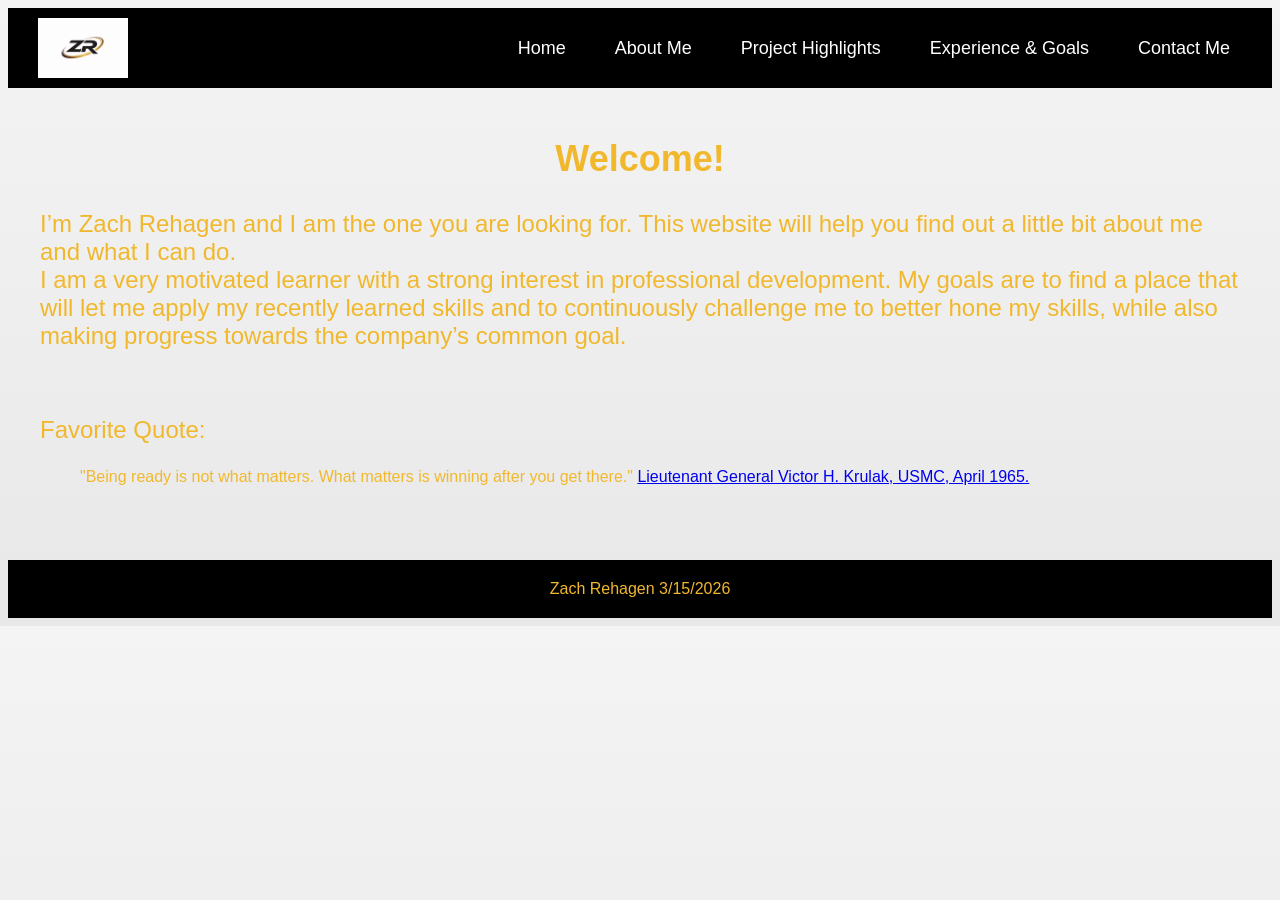
==== webdevelopment/index.html @ fa57e22a "Add files via upload" ====
<!--
    Name: Zach Rehagen
    Date: 3/1/2026
    Course: IS-LT 4355
    Description: Index
-->
<!DOCTYPE html>

<html lang="en">
    <head>
        <meta charset="utf-8"/>
        <meta content="width=device-width, initial-scale=1.0" name="viewport"/>
        <title>Home</title>
        <link href="style.css" rel="stylesheet"/>
        <link href="nav.css" rel="stylesheet"/>
    </head>
    <body>
        <header>
            <img src="logo.png" alt="Zach Rehagen site logo">

            <button class="hamburger" onclick="toggleMenu()">&#9776;</button>

            <nav id="mobileNav">
                <ul class="navbar">
                <li><a href="https://zarmpf-byte.github.io/webdevelopment/index.html">Home</a></li>
                <li><a href="https://zarmpf-byte.github.io/webdevelopment/about.html">About Me</a></li>
                <li class="dropdown"><a href="https://zarmpf-byte.github.io/webdevelopment/project.html">Project Highlights</a></li>
                <li><a href="https://zarmpf-byte.github.io/webdevelopment/reflection.html">Experience & Goals</a></li>
                <li><a href="https://zarmpf-byte.github.io/webdevelopment/contact.html">Contact Me</a></li>
                </ul>
            </nav>
        </header>
        <main>
            <section aria-labelledby="bio-heading" id="bio">
                <h2 id="bio-heading">Welcome!</h2>
                <article>
                    <p>
                    I’m Zach Rehagen and I am the one you are looking for. This website will help you
                    find out a little bit about me and what I can do.
                    <br/>
                    I am a very motivated learner with a strong interest in professional development. My goals
                    are to find a place that will let me apply my recently learned skills and to continuously
                    challenge me to better hone my skills, while also making progress towards the company’s
                    common goal.
                    </p>
                    <br/>
                    <p>
                    Favorite Quote:
                    <br/>
                    <blockquote>
                        "Being ready is not what matters. What matters is winning after you get there." <a href="https://en.wikipedia.org/wiki/Victor_H._Krulak">Lieutenant  General Victor H. Krulak, USMC, April 1965.</a>
                    </blockquote>
                    </p>
                </article>
            </section>
        </main>
    <footer>
        Zach Rehagen 3/15/2026
    </footer>
                <script>
            function toggleMenu() {
                document.getElementById("mobileNav").classList.toggle("show");
            }
            </script>
</body>
</html>
---- webdevelopment/style.css ----
h1{
  color: #F1B82D;
  font-size: 42px;
  text-align: center;
}
  
h2 {
  color: #F1B82D;
  font-size: 36px;
  text-align: center;
}

p {
  color: #F1B82D;
  font-size: 24px;
}

.resume-link {
    display: inline-block;
    padding: 10px 20px;
    margin: 15px 0;
    border: 2px solid #000000;
    background-color: #F1B82D;
    color: #000000;
    text-decoration: none;
    border-radius: 999px;
    font-weight: bold;
    transition: transform 0.2s ease, box-shadow 0.2s ease;
}

.resume-link:hover {
    transform: translateY(-2px);
    box-shadow: 0 8px 18px rgba(241, 184, 45, 0.25);
}

.about-list {
    list-style-type: circle;
    margin: 20px;
    padding: 10px;
}

.about-list li {
    font-size: 18px;
    color: #F1B82D;
    margin-bottom: 8px;
}

.reflection-paragraph:first-of-type::first-letter {
    font-size: 2.2;
    font-weight: bold;
    color: #F1B82D;
}

.reflection-paragraph:nth-of-type(even) {
    text-indent: 2em;
}

.reflection-box {
    max-width: 900px;
    margin: 1.5rem auto;
    padding: 1.5rem;
    border: 2px solid #B8B8B8;
    background-color: #000000;
    border-radius: 10px;
    box-shadow: 0 4px 8px rgba(0, 0, 0, 0.1);
}

body {
    background: linear-gradient(180deg, #f4f4f4 0%, #e8e8e8 100%);
    font-family: Arial, sans-serif;
}

.about-grid {
  display: grid;
  grid-template-columns: 1fr 2fr;
  gap: 40px;
  align-items: start;
}

.profile-img {
  width: 100%;
  max-width: 350px;
  height: auto;
}

main {
    max-width: 1200px;
    margin: 0 auto;
    padding: 20px;
}

footer {
    text-align: center;
    padding: 20px;
    background-color: #000000;
    color: #F1B82D;
    margin-top: 30px;
}

/* project page layout here */
.project-page {
    display: grid;
    gap: 28px;
}

.project-hero {
    display: grid;
    grid-template-columns: 2fr 1fr;
    gap: 24px;
    background: linear-gradient(135deg, #000000 0%, #1b1b1b 100%);
    border-radius: 18px;
    padding: 36px;
    margin: 20px 0 10px;
    border: 1px solid #2f2f2f;
    box-shadow: 0 16px 30px rgba(0, 0, 0, 0.18);
}

.eyebrow,
.section-label {
    color: #f5d980;
    font-size: 16px;
    text-transform: uppercase;
    letter-spacing: 0.14em;
    font-weight: bold;
}

.hero-copy h1,
.project-copy h2 {
    text-align: left;
    margin-bottom: 12px;
}

.hero-copy p,
.project-copy p {
    line-height: 1.6;
}

.hero-panel {
    background: rgba(255, 255, 255, 0.04);
    border: 1px solid rgba(241, 184, 45, 0.25);
    border-radius: 16px;
    padding: 24px;
    align-self: stretch;
}

.hero-panel h2 {
    text-align: left;
    font-size: 28px;
    margin-top: 0;
}

.hero-list {
    margin: 0;
    padding-left: 20px;
}

.hero-list li {
    color: #F1B82D;
    font-size: 20px;
    margin-bottom: 14px;
}

.project-section {
    margin-bottom: 6px;
}

.project-card {
    display: grid;
    grid-template-columns: 2fr 1.1fr;
    gap: 28px;
    align-items: stretch;
    background: linear-gradient(180deg, #050505 0%, #111111 100%);
    border: 1px solid #2d2d2d;
    border-radius: 18px;
    padding: 28px;
    box-shadow: 0 14px 28px rgba(0, 0, 0, 0.14);
}

.reverse-layout {
    grid-template-columns: 1.1fr 2fr;
}

.project-copy {
    display: flex;
    flex-direction: column;
    justify-content: center;
}

.project-copy p,
.project-hero p,
figcaption,
blockquote,
pre {
    color: #F1B82D;
}

.skill-tags {
    display: flex;
    flex-wrap: wrap;
    gap: 10px;
    list-style: none;
    padding: 0;
    margin: 10px 0 0;
}

.skill-tags li {
    background-color: rgba(241, 184, 45, 0.12);
    color: #f6d87b;
    border: 1px solid rgba(241, 184, 45, 0.25);
    border-radius: 999px;
    padding: 8px 14px;
    font-size: 16px;
}

.artifact-box {
    background: linear-gradient(180deg, #151515 0%, #090909 100%);
    border: 1px solid rgba(241, 184, 45, 0.18);
    border-radius: 16px;
    padding: 20px;
    text-align: center;
    display: flex;
    flex-direction: column;
    justify-content: space-between;
}

.artifact-header {
    display: flex;
    justify-content: space-between;
    align-items: center;
    gap: 12px;
    margin-bottom: 18px;
    text-align: left;
}

.artifact-title {
    color: #ffffff;
    font-size: 18px;
    font-weight: bold;
}

.artifact-badge {
    background-color: #F1B82D;
    color: #000000;
    border-radius: 999px;
    padding: 6px 12px;
    font-size: 13px;
    font-weight: bold;
}

.artifact-box img {
    max-width: 100%;
    height: auto;
    border-radius: 8px;
}

.support-steps {
    display: grid;
    gap: 12px;
}

.step-card {
    background-color: rgba(255, 255, 255, 0.04);
    border: 1px solid rgba(255, 255, 255, 0.08);
    border-radius: 14px;
    padding: 16px;
    text-align: left;
}

.step-card p {
    margin: 8px 0 0;
    font-size: 18px;
}

.step-number {
    display: inline-flex;
    width: 34px;
    height: 34px;
    align-items: center;
    justify-content: center;
    border-radius: 50%;
    background-color: #F1B82D;
    color: #000000;
    font-weight: bold;
}

.artifact-text pre {
    background-color: #000000;
    border: 1px solid #2f2f2f;
    padding: 16px;
    border-radius: 0 0 12px 12px;
    overflow-x: auto;
    text-align: left;
    font-size: 18px;
    margin: 0;
}

.browser-mockup {
    padding: 0;
    overflow: hidden;
}

.browser-top {
    display: flex;
    gap: 8px;
    padding: 14px 16px;
    background-color: #202020;
}

.browser-top span {
    width: 12px;
    height: 12px;
    border-radius: 50%;
    background-color: #777777;
}

.quote-artifact blockquote {
    margin: 0;
    padding: 12px 0;
    font-size: 28px;
    line-height: 1.5;
    text-align: left;
}

.resume-preview {
    background-color: #ffffff;
    border-radius: 14px;
    padding: 18px;
    margin-bottom: 14px;
}

.resume-line {
    height: 10px;
    background-color: #d9d9d9;
    border-radius: 999px;
    margin-bottom: 12px;
}

.resume-line.short {
    width: 55%;
}

figcaption {
    font-size: 18px;
    margin-top: 12px;
    text-align: left;
    line-height: 1.5;
}

/* mobile styles here */
@media (max-width: 900px) {
    .project-hero,
    .project-card,
    .reverse-layout,
    .about-grid {
        grid-template-columns: 1fr;
    }

    .hero-panel h2,
    .hero-copy h1,
    .project-copy h2 {
        text-align: left;
    }
}

@media (max-width: 600px) {
    h1 {
        font-size: 32px;
    }

    h2 {
        font-size: 28px;
    }

    p,
    figcaption,
    pre,
    blockquote,
    .hero-list li {
        font-size: 18px;
    }

    main {
        padding: 12px;
    }

    .project-hero,
    .project-card,
    .reflection-box {
        padding: 18px;
    }

    .artifact-header {
        flex-direction: column;
        align-items: flex-start;
    }

    .skill-tags li,
    .eyebrow,
    .section-label {
        font-size: 14px;
    }

    .resume-link {
        width: 100%;
        text-align: center;
    }
}
---- webdevelopment/nav.css ----
header {
    display: flex;
    align-items: center;
    justify-content: space-between;
    background-color: #000000;
    padding: 10px 30px;
    position: relative;
}

header img {
    height: 60px;
}

nav {
    background-color: transparent;
}

.navbar {
    display: flex;
    list-style: none;
    gap: 25px;
    margin: 0;
    padding: 0;
}

.navbar li a {
    text-decoration: none;
    font-family: Arial, Helvetica, sans-serif;
    font-size: 18px;
    color: #FFFFFF;
    padding: 8px 12px;
    transition: 0.3s;
}

.navbar li a:hover {
    background-color: #F1B82D;
    border-radius: 5px;
    color: #000000;
}

.hamburger {
    display: none;
    background: none;
    border: none;
    font-size: 2rem;
    color: white;
    cursor: pointer;
    margin-left: auto;
}

@media screen and (max-width: 768px) {
    header {
        padding: 10px 15px;
    }

    .hamburger {
        display: block;
    }

    nav {
        display: none;
        position: absolute;
        top: 80px;
        right: 15px;
        background-color: #000000;
        padding: 10px;
        border-radius: 8px;
        z-index: 1000;
    }

    nav.show {
        display: block;
    }

    .navbar {
        flex-direction: column;
        gap: 10px;
    }

    .navbar li a {
        display: block;
    }
}
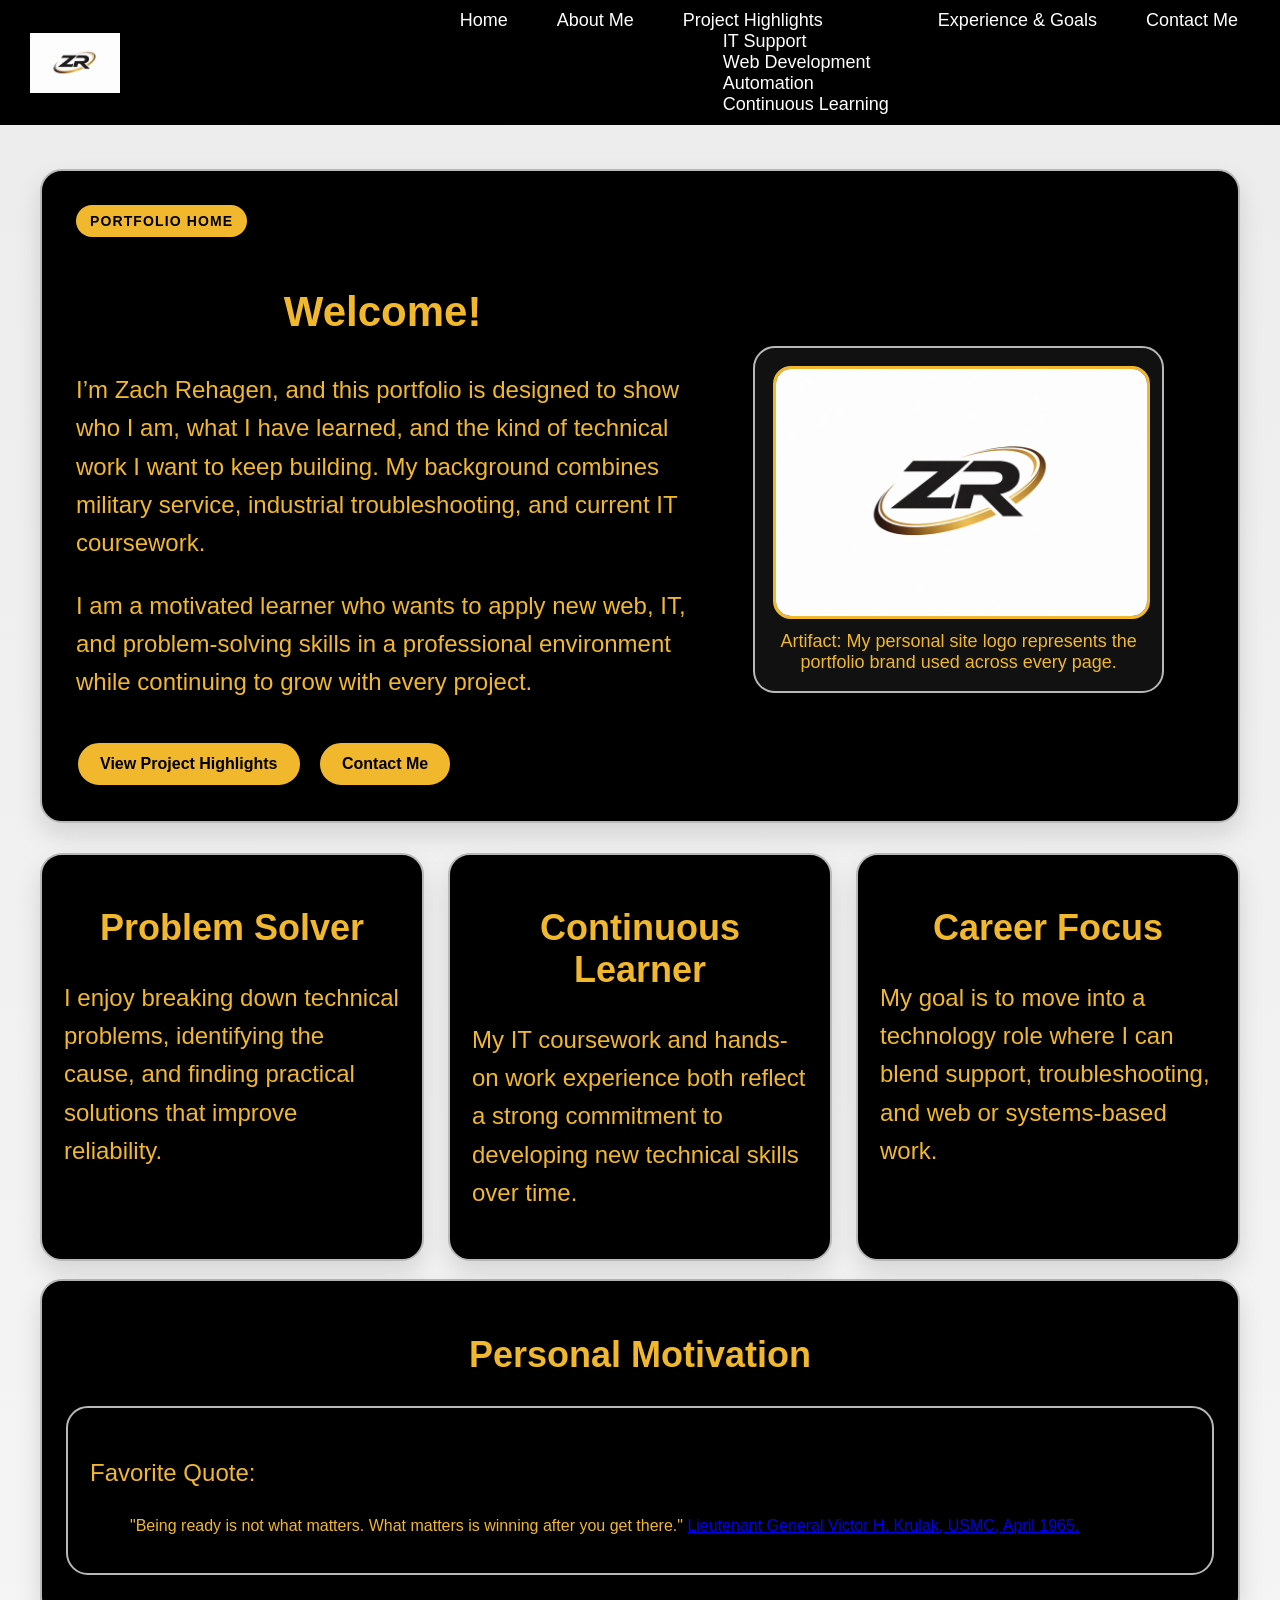
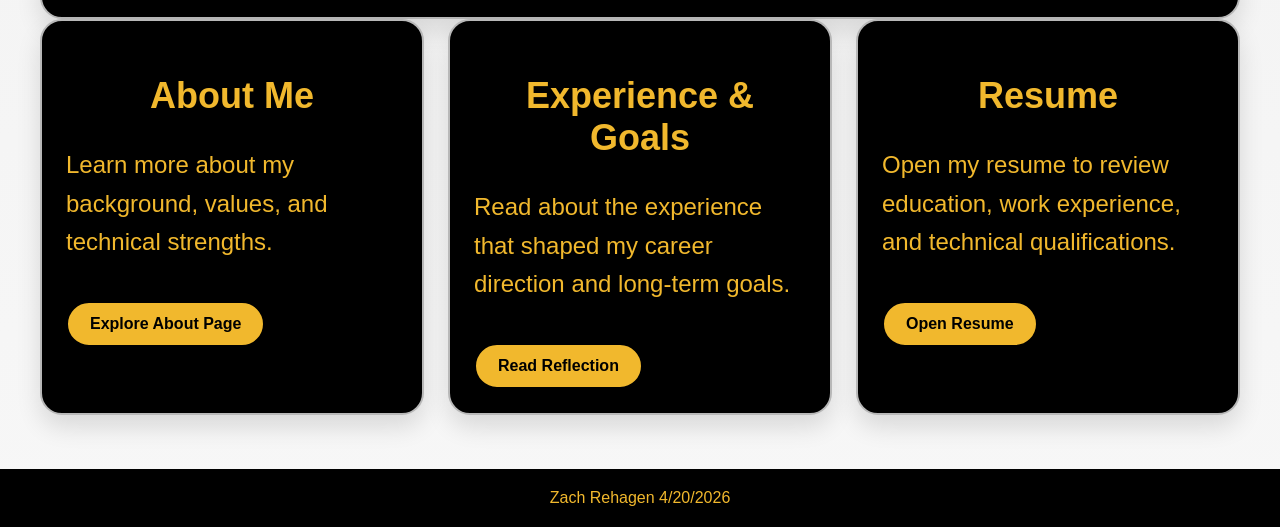
==== commit 2ec0fa86: "Add files via upload" ====
--- a/webdevelopment/index.html
+++ b/webdevelopment/index.html
@@ -1,11 +1,10 @@
 <!--
     Name: Zach Rehagen
-    Date: 3/1/2026
+    Date: 4/20/2026
     Course: IS-LT 4355
     Description: Index
 -->
 <!DOCTYPE html>
-
 <html lang="en">
     <head>
         <meta charset="utf-8"/>
@@ -16,51 +15,115 @@
     </head>
     <body>
         <header>
-            <img src="logo.png" alt="Zach Rehagen site logo">
-
+            <img alt="Your Site Logo" src="logo.png"/>
             <button class="hamburger" onclick="toggleMenu()">&#9776;</button>
-
             <nav id="mobileNav">
                 <ul class="navbar">
                 <li><a href="https://zarmpf-byte.github.io/webdevelopment/index.html">Home</a></li>
                 <li><a href="https://zarmpf-byte.github.io/webdevelopment/about.html">About Me</a></li>
-                <li class="dropdown"><a href="https://zarmpf-byte.github.io/webdevelopment/project.html">Project Highlights</a></li>
-                <li><a href="https://zarmpf-byte.github.io/webdevelopment/reflection.html">Experience & Goals</a></li>
+                <li class="dropdown">
+                    <a href="https://zarmpf-byte.github.io/webdevelopment/project.html">Project Highlights</a>
+                    <ul class="dropdown-menu">
+                        <li><a href="https://zarmpf-byte.github.io/webdevelopment/project.html#it-support">IT Support</a></li>
+                        <li><a href="https://zarmpf-byte.github.io/webdevelopment/project.html#web-development">Web Development</a></li>
+                        <li><a href="https://zarmpf-byte.github.io/webdevelopment/project.html#automation">Automation</a></li>
+                        <li><a href="https://zarmpf-byte.github.io/webdevelopment/project.html#continuous-learning">Continuous Learning</a></li>
+                    </ul>
+                </li>
+                <li><a href="https://zarmpf-byte.github.io/webdevelopment/reflection.html">Experience &amp; Goals</a></li>
                 <li><a href="https://zarmpf-byte.github.io/webdevelopment/contact.html">Contact Me</a></li>
                 </ul>
             </nav>
         </header>
-        <main>
-            <section aria-labelledby="bio-heading" id="bio">
-                <h2 id="bio-heading">Welcome!</h2>
-                <article>
+        <main class="home-page">
+            <section class="page-hero" aria-labelledby="home-heading">
+                <span class="hero-eyebrow">Portfolio Home</span>
+                <div class="two-column-layout">
+                    <div>
+                        <h1 id="home-heading">Welcome!</h1>
+                        <p>
+                            I’m Zach Rehagen, and this portfolio is designed to show who I am, what I have learned,
+                            and the kind of technical work I want to keep building. My background combines military
+                            service, industrial troubleshooting, and current IT coursework.
+                        </p>
+                        <p>
+                            I am a motivated learner who wants to apply new web, IT, and problem-solving skills in a
+                            professional environment while continuing to grow with every project.
+                        </p>
+                        <div class="hero-actions">
+                            <a class="primary-button" href="project.html">View Project Highlights</a>
+                            <a class="primary-button" href="contact.html">Contact Me</a>
+                        </div>
+                    </div>
+                    <figure class="artifact-box">
+                        <img src="logo.png" alt="Zach Rehagen portfolio logo"/>
+                        <figcaption>
+                            Artifact: My personal site logo represents the portfolio brand used across every page.
+                        </figcaption>
+                    </figure>
+                </div>
+            </section>
+
+            <section class="highlight-grid" aria-label="Home page highlights">
+                <article class="info-bubble">
+                    <h2>Problem Solver</h2>
                     <p>
-                    I’m Zach Rehagen and I am the one you are looking for. This website will help you
-                    find out a little bit about me and what I can do.
-                    <br/>
-                    I am a very motivated learner with a strong interest in professional development. My goals
-                    are to find a place that will let me apply my recently learned skills and to continuously
-                    challenge me to better hone my skills, while also making progress towards the company’s
-                    common goal.
+                        I enjoy breaking down technical problems, identifying the cause, and finding practical solutions
+                        that improve reliability.
                     </p>
-                    <br/>
+                </article>
+                <article class="info-bubble">
+                    <h2>Continuous Learner</h2>
                     <p>
-                    Favorite Quote:
-                    <br/>
-                    <blockquote>
-                        "Being ready is not what matters. What matters is winning after you get there." <a href="https://en.wikipedia.org/wiki/Victor_H._Krulak">Lieutenant  General Victor H. Krulak, USMC, April 1965.</a>
-                    </blockquote>
+                        My IT coursework and hands-on work experience both reflect a strong commitment to developing new
+                        technical skills over time.
+                    </p>
+                </article>
+                <article class="info-bubble">
+                    <h2>Career Focus</h2>
+                    <p>
+                        My goal is to move into a technology role where I can blend support, troubleshooting, and web or
+                        systems-based work.
                     </p>
                 </article>
             </section>
+
+            <section class="panel-card" aria-labelledby="quote-heading">
+                <h2 id="quote-heading">Personal Motivation</h2>
+                <div class="info-bubble">
+                    <p>Favorite Quote:</p>
+                    <blockquote>
+                        "Being ready is not what matters. What matters is winning after you get there."
+                        <a href="https://en.wikipedia.org/wiki/Victor_H._Krulak">Lieutenant General Victor H. Krulak, USMC, April 1965.</a>
+                    </blockquote>
+                </div>
+            </section>
+
+            <section class="quick-links-grid" aria-labelledby="explore-heading">
+                <article class="quick-link-card">
+                    <h2 id="explore-heading">About Me</h2>
+                    <p>Learn more about my background, values, and technical strengths.</p>
+                    <a class="primary-button" href="about.html">Explore About Page</a>
+                </article>
+                <article class="quick-link-card">
+                    <h2>Experience &amp; Goals</h2>
+                    <p>Read about the experience that shaped my career direction and long-term goals.</p>
+                    <a class="primary-button" href="reflection.html">Read Reflection</a>
+                </article>
+                <article class="quick-link-card">
+                    <h2>Resume</h2>
+                    <p>Open my resume to review education, work experience, and technical qualifications.</p>
+                    <a class="primary-button" href="Rehagenresume.pdf" target="_blank">Open Resume</a>
+                </article>
+            </section>
         </main>
-    <footer>
-        Zach Rehagen 3/15/2026
-    </footer>
-                <script>
+        <footer>
+            Zach Rehagen 4/20/2026
+        </footer>
+        <script>
             function toggleMenu() {
                 document.getElementById("mobileNav").classList.toggle("show");
             }
-            </script>
-</body>
-</html>+        </script>
+    </body>
+</html>
--- a/webdevelopment/style.css
+++ b/webdevelopment/style.css
@@ -1,407 +1,402 @@
-h1{
+h1 {
   color: #F1B82D;
   font-size: 42px;
   text-align: center;
 }
-  
+
 h2 {
   color: #F1B82D;
   font-size: 36px;
   text-align: center;
 }
 
+h3 {
+  color: #F1B82D;
+  font-size: 24px;
+}
+
 p {
   color: #F1B82D;
   font-size: 24px;
-}
-
-.resume-link {
-    display: inline-block;
-    padding: 10px 20px;
-    margin: 15px 0;
-    border: 2px solid #000000;
-    background-color: #F1B82D;
-    color: #000000;
-    text-decoration: none;
-    border-radius: 999px;
-    font-weight: bold;
-    transition: transform 0.2s ease, box-shadow 0.2s ease;
-}
-
-.resume-link:hover {
-    transform: translateY(-2px);
-    box-shadow: 0 8px 18px rgba(241, 184, 45, 0.25);
-}
-
-.about-list {
-    list-style-type: circle;
-    margin: 20px;
-    padding: 10px;
-}
-
-.about-list li {
-    font-size: 18px;
-    color: #F1B82D;
-    margin-bottom: 8px;
-}
-
-.reflection-paragraph:first-of-type::first-letter {
-    font-size: 2.2;
-    font-weight: bold;
-    color: #F1B82D;
-}
-
-.reflection-paragraph:nth-of-type(even) {
-    text-indent: 2em;
-}
-
-.reflection-box {
-    max-width: 900px;
-    margin: 1.5rem auto;
-    padding: 1.5rem;
-    border: 2px solid #B8B8B8;
-    background-color: #000000;
-    border-radius: 10px;
-    box-shadow: 0 4px 8px rgba(0, 0, 0, 0.1);
+  line-height: 1.6;
 }
 
 body {
-    background: linear-gradient(180deg, #f4f4f4 0%, #e8e8e8 100%);
-    font-family: Arial, sans-serif;
-}
-
-.about-grid {
-  display: grid;
-  grid-template-columns: 1fr 2fr;
-  gap: 40px;
-  align-items: start;
-}
-
-.profile-img {
-  width: 100%;
-  max-width: 350px;
-  height: auto;
+  background: linear-gradient(180deg, #ececec 0%, #f7f7f7 100%);
+  font-family: Arial, sans-serif;
+  margin: 0;
 }
 
 main {
-    max-width: 1200px;
-    margin: 0 auto;
-    padding: 20px;
+  max-width: 1200px;
+  margin: 0 auto;
+  padding: 24px;
 }
 
 footer {
-    text-align: center;
-    padding: 20px;
-    background-color: #000000;
-    color: #F1B82D;
-    margin-top: 30px;
-}
-
-/* project page layout here */
-.project-page {
-    display: grid;
-    gap: 28px;
-}
-
+  text-align: center;
+  padding: 20px;
+  background-color: #000000;
+  color: #F1B82D;
+  margin-top: 30px;
+}
+
+.resume-link,
+.primary-button {
+  display: inline-block;
+  padding: 12px 22px;
+  margin: 15px 12px 0 0;
+  border: 2px solid #000000;
+  background-color: #F1B82D;
+  color: #000000;
+  text-decoration: none;
+  border-radius: 999px;
+  font-weight: bold;
+  transition: transform 0.2s ease, box-shadow 0.2s ease;
+}
+
+.resume-link:hover,
+.primary-button:hover {
+  transform: translateY(-2px);
+  box-shadow: 0 8px 18px rgba(0, 0, 0, 0.18);
+}
+
+/* shared bubble/card layout here */
+.page-hero,
+.project-hero,
+.panel-card,
+.reflection-box,
+.contact-box,
+.info-bubble,
+.skill-box,
+.artifact-box,
+.quick-link-card {
+  background-color: #000000;
+  border: 2px solid #b8b8b8;
+  border-radius: 22px;
+  box-shadow: 0 12px 24px rgba(0, 0, 0, 0.12);
+}
+
+.page-hero,
 .project-hero {
-    display: grid;
-    grid-template-columns: 2fr 1fr;
-    gap: 24px;
-    background: linear-gradient(135deg, #000000 0%, #1b1b1b 100%);
-    border-radius: 18px;
-    padding: 36px;
-    margin: 20px 0 10px;
-    border: 1px solid #2f2f2f;
-    box-shadow: 0 16px 30px rgba(0, 0, 0, 0.18);
-}
-
-.eyebrow,
-.section-label {
-    color: #f5d980;
-    font-size: 16px;
-    text-transform: uppercase;
-    letter-spacing: 0.14em;
-    font-weight: bold;
-}
-
-.hero-copy h1,
-.project-copy h2 {
-    text-align: left;
-    margin-bottom: 12px;
-}
-
-.hero-copy p,
-.project-copy p {
-    line-height: 1.6;
-}
-
-.hero-panel {
-    background: rgba(255, 255, 255, 0.04);
-    border: 1px solid rgba(241, 184, 45, 0.25);
-    border-radius: 16px;
-    padding: 24px;
-    align-self: stretch;
-}
-
-.hero-panel h2 {
-    text-align: left;
-    font-size: 28px;
-    margin-top: 0;
-}
-
-.hero-list {
-    margin: 0;
-    padding-left: 20px;
-}
-
-.hero-list li {
-    color: #F1B82D;
-    font-size: 20px;
-    margin-bottom: 14px;
-}
-
-.project-section {
-    margin-bottom: 6px;
-}
-
-.project-card {
-    display: grid;
-    grid-template-columns: 2fr 1.1fr;
-    gap: 28px;
-    align-items: stretch;
-    background: linear-gradient(180deg, #050505 0%, #111111 100%);
-    border: 1px solid #2d2d2d;
-    border-radius: 18px;
-    padding: 28px;
-    box-shadow: 0 14px 28px rgba(0, 0, 0, 0.14);
-}
-
-.reverse-layout {
-    grid-template-columns: 1.1fr 2fr;
-}
-
-.project-copy {
-    display: flex;
-    flex-direction: column;
-    justify-content: center;
-}
-
-.project-copy p,
+  padding: 34px;
+  margin: 20px 0 30px;
+}
+
+.page-hero p,
 .project-hero p,
 figcaption,
 blockquote,
-pre {
-    color: #F1B82D;
-}
-
-.skill-tags {
-    display: flex;
-    flex-wrap: wrap;
-    gap: 10px;
-    list-style: none;
-    padding: 0;
-    margin: 10px 0 0;
-}
-
-.skill-tags li {
-    background-color: rgba(241, 184, 45, 0.12);
-    color: #f6d87b;
-    border: 1px solid rgba(241, 184, 45, 0.25);
-    border-radius: 999px;
-    padding: 8px 14px;
-    font-size: 16px;
+pre,
+label,
+.quick-link-card p,
+.skill-box p,
+.info-bubble p,
+.panel-card li,
+.panel-card dd,
+.panel-card dt {
+  color: #F1B82D;
+}
+
+.hero-eyebrow {
+  display: inline-block;
+  color: #000000;
+  background-color: #F1B82D;
+  padding: 8px 14px;
+  border-radius: 999px;
+  font-size: 14px;
+  font-weight: bold;
+  letter-spacing: 0.08em;
+  text-transform: uppercase;
+  margin-bottom: 16px;
+}
+
+.hero-actions {
+  margin-top: 10px;
+}
+
+.two-column-layout,
+.about-grid,
+.project-card,
+.highlight-grid,
+.quick-links-grid,
+.stats-grid,
+.skills-grid {
+  display: grid;
+  gap: 24px;
+}
+
+.two-column-layout,
+.about-grid,
+.project-card {
+  grid-template-columns: 1.25fr 1fr;
+  align-items: center;
+}
+
+.highlight-grid,
+.quick-links-grid,
+.stats-grid {
+  grid-template-columns: repeat(3, minmax(0, 1fr));
+}
+
+.skills-grid {
+  grid-template-columns: repeat(2, minmax(0, 1fr));
+}
+
+.panel-card,
+.quick-link-card {
+  padding: 24px;
+}
+
+.info-bubble {
+  padding: 22px;
+  margin-bottom: 18px;
+}
+
+.stat-number {
+  color: #F1B82D;
+  font-size: 38px;
+  font-weight: bold;
+  display: block;
+}
+
+.stat-label {
+  color: #f4e0a1;
+  font-size: 16px;
+}
+
+.profile-img,
+.artifact-box img {
+  width: 100%;
+  max-width: 380px;
+  height: auto;
+  border-radius: 18px;
+  border: 3px solid #F1B82D;
+  display: block;
+  margin: 0 auto;
+}
+
+.tag-list {
+  display: flex;
+  flex-wrap: wrap;
+  gap: 10px;
+  margin-top: 18px;
+}
+
+.tag-list span {
+  background-color: #1a1a1a;
+  border: 1px solid #F1B82D;
+  color: #F1B82D;
+  padding: 8px 14px;
+  border-radius: 999px;
+  font-size: 14px;
+}
+
+.about-list,
+.panel-list {
+  list-style: none;
+  padding: 0;
+  margin: 0;
+}
+
+.about-list li,
+.panel-list li {
+  font-size: 18px;
+  color: #F1B82D;
+  margin-bottom: 10px;
+  padding-left: 22px;
+  position: relative;
+}
+
+.about-list li::before,
+.panel-list li::before {
+  content: "•";
+  color: #F1B82D;
+  position: absolute;
+  left: 0;
+}
+
+.reflection-paragraph:first-of-type::first-letter {
+  font-size: 2.2em;
+  font-weight: bold;
+  color: #F1B82D;
+}
+
+.reflection-paragraph:nth-of-type(even) {
+  text-indent: 2em;
+}
+
+.reflection-box {
+  max-width: 900px;
+  margin: 1.5rem auto;
+  padding: 1.5rem;
+}
+
+.project-section {
+  margin-bottom: 30px;
+}
+
+.project-card {
+  background-color: #000000;
+  padding: 24px;
+}
+
+.reverse-layout {
+  grid-template-columns: 1fr 1.25fr;
 }
 
 .artifact-box {
-    background: linear-gradient(180deg, #151515 0%, #090909 100%);
-    border: 1px solid rgba(241, 184, 45, 0.18);
-    border-radius: 16px;
-    padding: 20px;
-    text-align: center;
-    display: flex;
-    flex-direction: column;
-    justify-content: space-between;
-}
-
-.artifact-header {
-    display: flex;
-    justify-content: space-between;
-    align-items: center;
-    gap: 12px;
-    margin-bottom: 18px;
-    text-align: left;
-}
-
-.artifact-title {
-    color: #ffffff;
-    font-size: 18px;
-    font-weight: bold;
-}
-
-.artifact-badge {
-    background-color: #F1B82D;
-    color: #000000;
-    border-radius: 999px;
-    padding: 6px 12px;
-    font-size: 13px;
-    font-weight: bold;
-}
-
-.artifact-box img {
-    max-width: 100%;
-    height: auto;
-    border-radius: 8px;
-}
-
-.support-steps {
-    display: grid;
-    gap: 12px;
-}
-
-.step-card {
-    background-color: rgba(255, 255, 255, 0.04);
-    border: 1px solid rgba(255, 255, 255, 0.08);
-    border-radius: 14px;
-    padding: 16px;
-    text-align: left;
-}
-
-.step-card p {
-    margin: 8px 0 0;
-    font-size: 18px;
-}
-
-.step-number {
-    display: inline-flex;
-    width: 34px;
-    height: 34px;
-    align-items: center;
-    justify-content: center;
-    border-radius: 50%;
-    background-color: #F1B82D;
-    color: #000000;
-    font-weight: bold;
+  background-color: #111111;
+  padding: 18px;
+  text-align: center;
 }
 
 .artifact-text pre {
-    background-color: #000000;
-    border: 1px solid #2f2f2f;
-    padding: 16px;
-    border-radius: 0 0 12px 12px;
-    overflow-x: auto;
-    text-align: left;
-    font-size: 18px;
-    margin: 0;
-}
-
-.browser-mockup {
-    padding: 0;
-    overflow: hidden;
-}
-
-.browser-top {
-    display: flex;
-    gap: 8px;
-    padding: 14px 16px;
-    background-color: #202020;
-}
-
-.browser-top span {
-    width: 12px;
-    height: 12px;
-    border-radius: 50%;
-    background-color: #777777;
-}
-
-.quote-artifact blockquote {
-    margin: 0;
-    padding: 12px 0;
-    font-size: 28px;
-    line-height: 1.5;
-    text-align: left;
-}
-
-.resume-preview {
-    background-color: #ffffff;
-    border-radius: 14px;
-    padding: 18px;
-    margin-bottom: 14px;
-}
-
-.resume-line {
-    height: 10px;
-    background-color: #d9d9d9;
-    border-radius: 999px;
-    margin-bottom: 12px;
-}
-
-.resume-line.short {
-    width: 55%;
+  background-color: #000000;
+  padding: 16px;
+  border-radius: 14px;
+  overflow-x: auto;
+  text-align: left;
+  font-size: 18px;
+}
+
+.artifact-text blockquote {
+  margin: 0;
+  font-size: 22px;
+  line-height: 1.5;
 }
 
 figcaption {
-    font-size: 18px;
-    margin-top: 12px;
-    text-align: left;
-    line-height: 1.5;
+  font-size: 18px;
+  margin-top: 12px;
+}
+
+.contact-shell {
+  max-width: 900px;
+  margin: 0 auto;
+}
+
+form {
+  display: flex;
+  flex-direction: column;
+  gap: 18px;
+}
+
+label {
+  font-size: 1.1rem;
+  font-weight: bold;
+}
+
+input,
+select,
+textarea {
+  width: 100%;
+  padding: 14px;
+  font-size: 1rem;
+  border: 2px solid #f2b233;
+  border-radius: 14px;
+  background-color: #111;
+  color: #fff;
+  box-sizing: border-box;
+}
+
+input::placeholder,
+textarea::placeholder {
+  color: #c9b27a;
+}
+
+textarea {
+  resize: vertical;
+  min-height: 140px;
+}
+
+.submit-btn {
+  background-color: #f2b233;
+  color: #000;
+  font-size: 1.1rem;
+  font-weight: bold;
+  border: none;
+  border-radius: 999px;
+  padding: 14px;
+  cursor: pointer;
+  transition: 0.3s ease;
+}
+
+.submit-btn:hover {
+  background-color: #d89d22;
+}
+
+.success-message {
+  display: none;
+  margin-top: 15px;
+  color: #4CAF50;
+  font-weight: bold;
+  text-align: center;
 }
 
 /* mobile styles here */
 @media (max-width: 900px) {
-    .project-hero,
-    .project-card,
-    .reverse-layout,
-    .about-grid {
-        grid-template-columns: 1fr;
-    }
-
-    .hero-panel h2,
-    .hero-copy h1,
-    .project-copy h2 {
-        text-align: left;
-    }
+  .two-column-layout,
+  .about-grid,
+  .project-card,
+  .reverse-layout,
+  .highlight-grid,
+  .quick-links-grid,
+  .stats-grid,
+  .skills-grid {
+    grid-template-columns: 1fr;
+  }
 }
 
 @media (max-width: 600px) {
-    h1 {
-        font-size: 32px;
-    }
-
-    h2 {
-        font-size: 28px;
-    }
-
-    p,
-    figcaption,
-    pre,
-    blockquote,
-    .hero-list li {
-        font-size: 18px;
-    }
-
-    main {
-        padding: 12px;
-    }
-
-    .project-hero,
-    .project-card,
-    .reflection-box {
-        padding: 18px;
-    }
-
-    .artifact-header {
-        flex-direction: column;
-        align-items: flex-start;
-    }
-
-    .skill-tags li,
-    .eyebrow,
-    .section-label {
-        font-size: 14px;
-    }
-
-    .resume-link {
-        width: 100%;
-        text-align: center;
-    }
-}
+  h1 {
+    font-size: 32px;
+  }
+
+  h2 {
+    font-size: 28px;
+  }
+
+  h3 {
+    font-size: 21px;
+  }
+
+  p,
+  figcaption,
+  pre,
+  blockquote,
+  .about-list li,
+  .panel-list li,
+  label {
+    font-size: 18px;
+  }
+
+  body {
+    background: #f0f0f0;
+  }
+
+  main {
+    padding: 12px;
+  }
+
+  .page-hero,
+  .project-hero,
+  .project-card,
+  .reflection-box,
+  .panel-card,
+  .contact-box,
+  .info-bubble,
+  .quick-link-card {
+    padding: 18px;
+    border-radius: 18px;
+  }
+
+  .profile-img,
+  .artifact-box img {
+    max-width: 100%;
+  }
+
+  .hero-eyebrow {
+    font-size: 12px;
+  }
+}
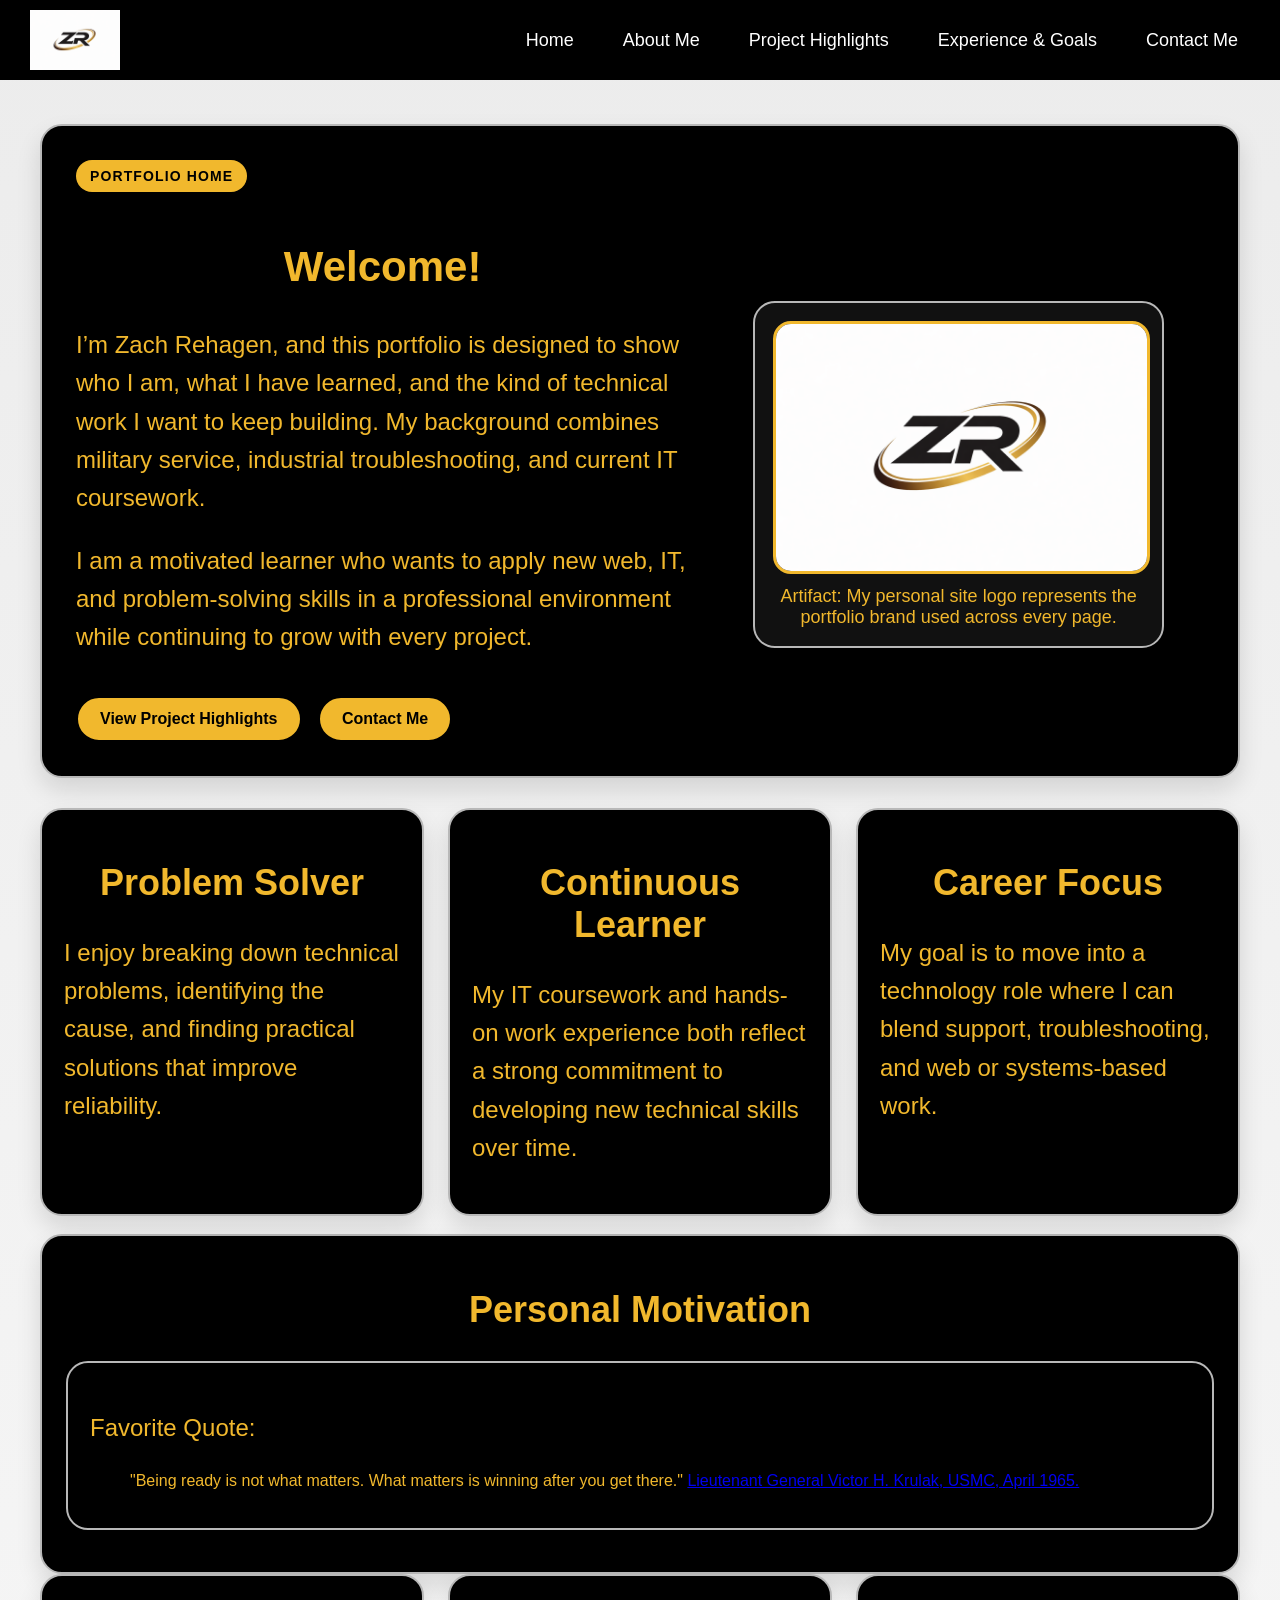
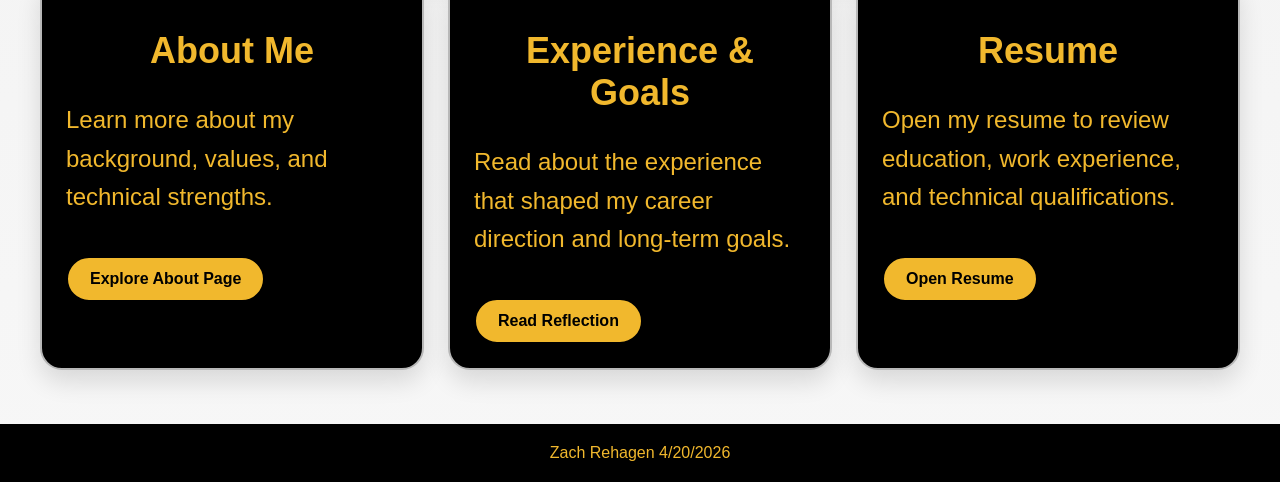
==== commit 9d75e38c: "Add files via upload" ====
--- a/webdevelopment/index.html
+++ b/webdevelopment/index.html
@@ -15,22 +15,16 @@
     </head>
     <body>
         <header>
-            <img alt="Your Site Logo" src="logo.png"/>
+            <img src="logo.png" alt="Zach Rehagen site logo">
+
             <button class="hamburger" onclick="toggleMenu()">&#9776;</button>
+
             <nav id="mobileNav">
                 <ul class="navbar">
                 <li><a href="https://zarmpf-byte.github.io/webdevelopment/index.html">Home</a></li>
                 <li><a href="https://zarmpf-byte.github.io/webdevelopment/about.html">About Me</a></li>
-                <li class="dropdown">
-                    <a href="https://zarmpf-byte.github.io/webdevelopment/project.html">Project Highlights</a>
-                    <ul class="dropdown-menu">
-                        <li><a href="https://zarmpf-byte.github.io/webdevelopment/project.html#it-support">IT Support</a></li>
-                        <li><a href="https://zarmpf-byte.github.io/webdevelopment/project.html#web-development">Web Development</a></li>
-                        <li><a href="https://zarmpf-byte.github.io/webdevelopment/project.html#automation">Automation</a></li>
-                        <li><a href="https://zarmpf-byte.github.io/webdevelopment/project.html#continuous-learning">Continuous Learning</a></li>
-                    </ul>
-                </li>
-                <li><a href="https://zarmpf-byte.github.io/webdevelopment/reflection.html">Experience &amp; Goals</a></li>
+                <li class="dropdown"><a href="https://zarmpf-byte.github.io/webdevelopment/project.html">Project Highlights</a></li>
+                <li><a href="https://zarmpf-byte.github.io/webdevelopment/reflection.html">Experience & Goals</a></li>
                 <li><a href="https://zarmpf-byte.github.io/webdevelopment/contact.html">Contact Me</a></li>
                 </ul>
             </nav>
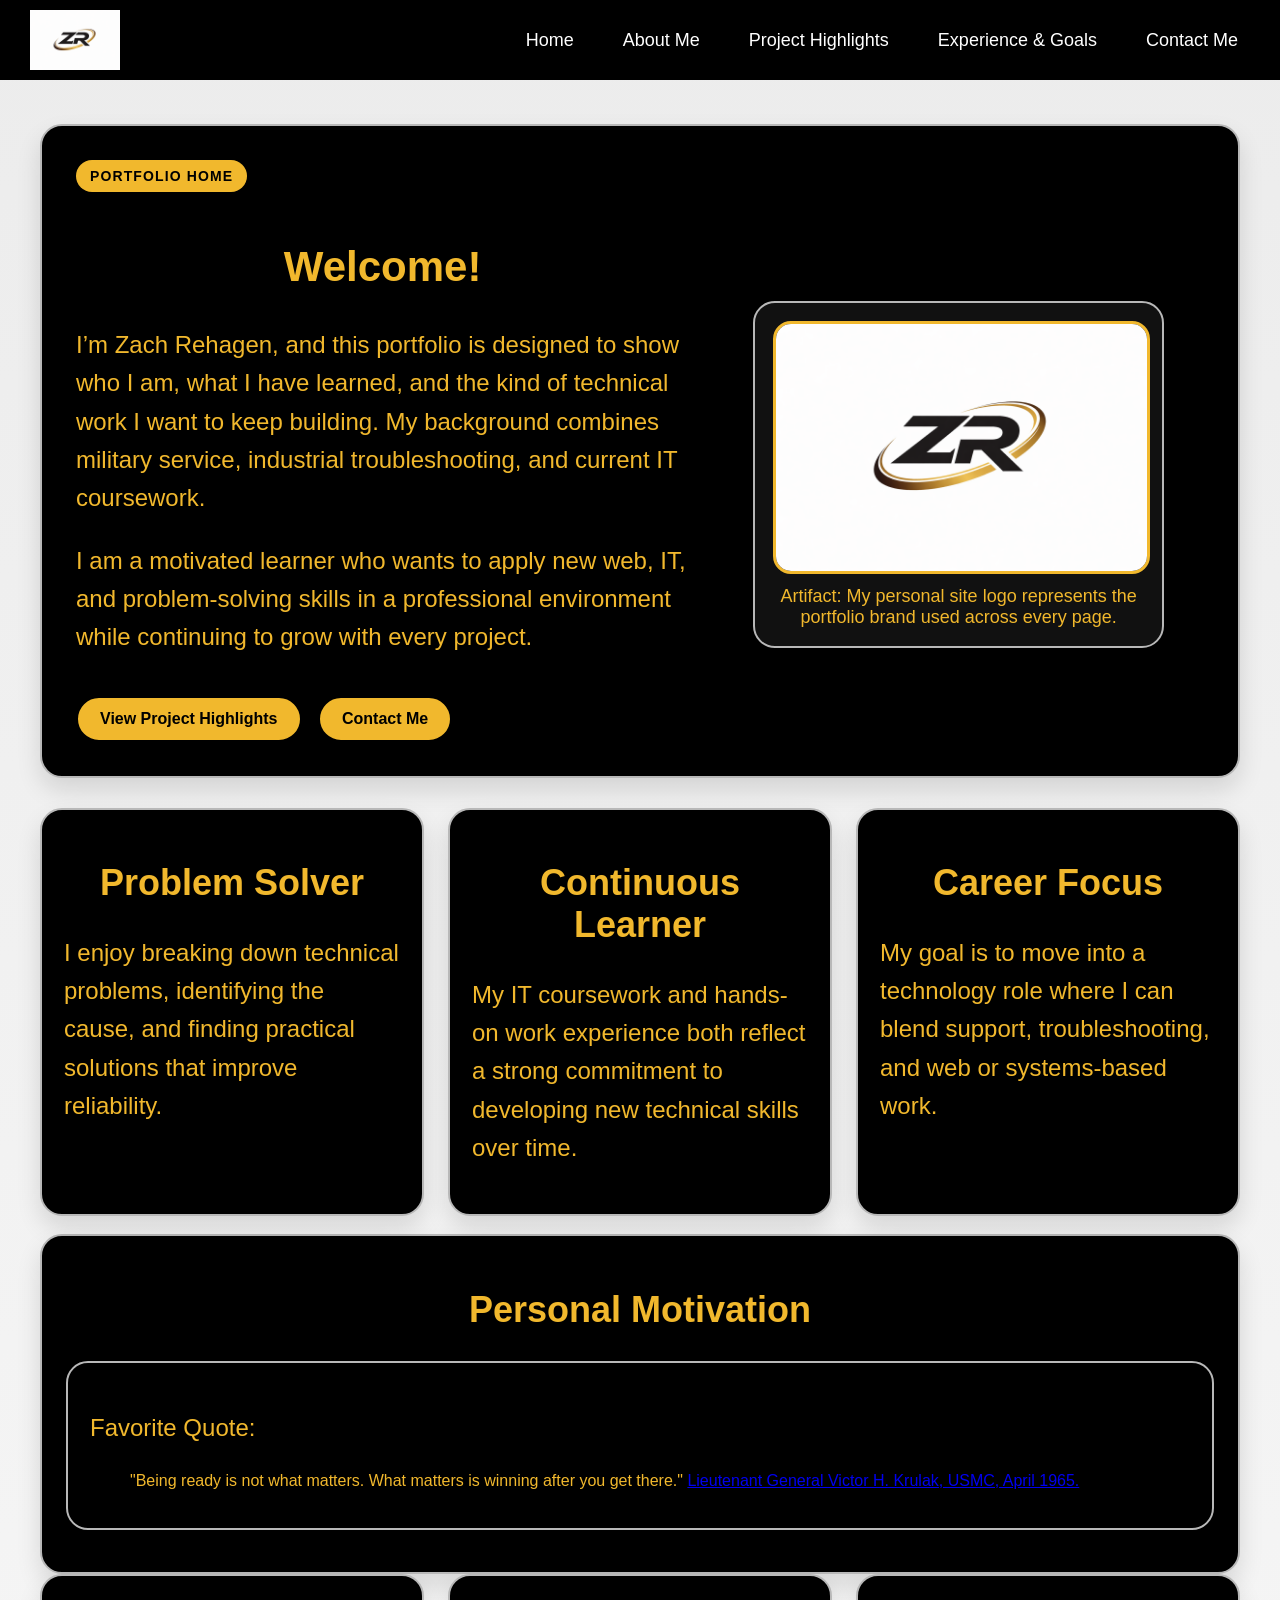
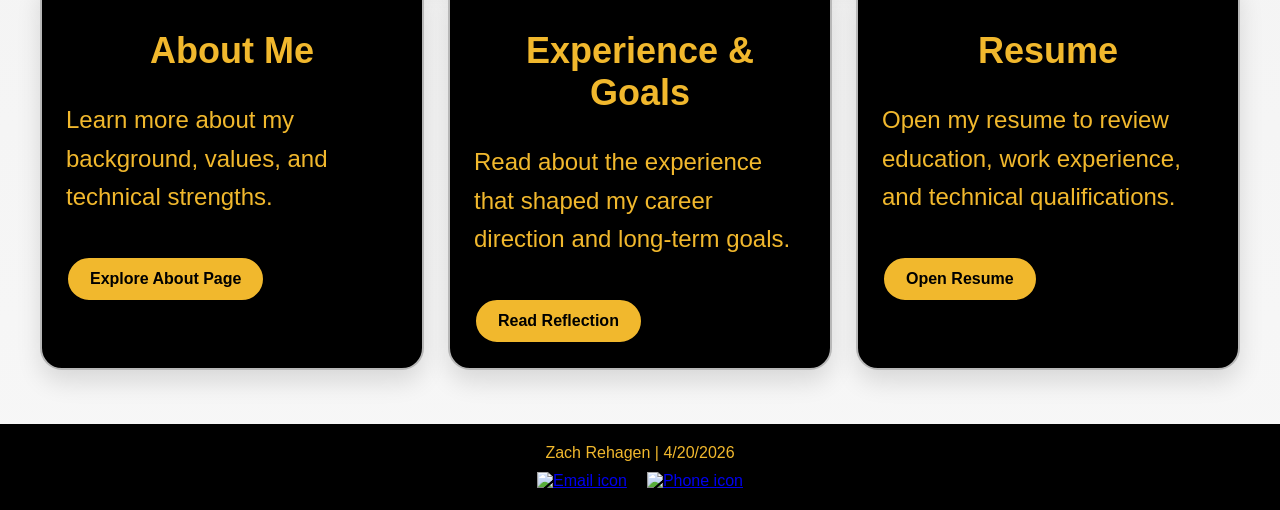
==== commit 272229cc: "Add files via upload" ====
--- a/webdevelopment/index.html
+++ b/webdevelopment/index.html
@@ -112,7 +112,15 @@
             </section>
         </main>
         <footer>
-            Zach Rehagen 4/20/2026
+            Zach Rehagen | 4/20/2026
+            <div class="footer-icons">
+                <a href="mailto:youremail@example.com">
+                <img src="images/email.png" alt="Email icon" class="icon">
+                </a>
+                <a href="tel:1234567890">
+                <img src="images/phone.png" alt="Phone icon" class="icon">
+                </a>
+            </div>
         </footer>
         <script>
             function toggleMenu() {
--- a/webdevelopment/style.css
+++ b/webdevelopment/style.css
@@ -400,3 +400,22 @@
     font-size: 12px;
   }
 }
+
+.footer-icons {
+  display: flex;
+  gap: 20px;
+  justify-content: center;
+  margin-top: 10px;
+}
+
+.icon {
+  width: 40px;
+  height: 40px;
+  transition: transform 0.3s ease, box-shadow 0.3s ease, filter 0.3s ease;
+}
+
+.icon:hover {
+  transform: scale(1.2);
+  box-shadow: 0 0 10px gold;
+  filter: brightness(1.2);
+}
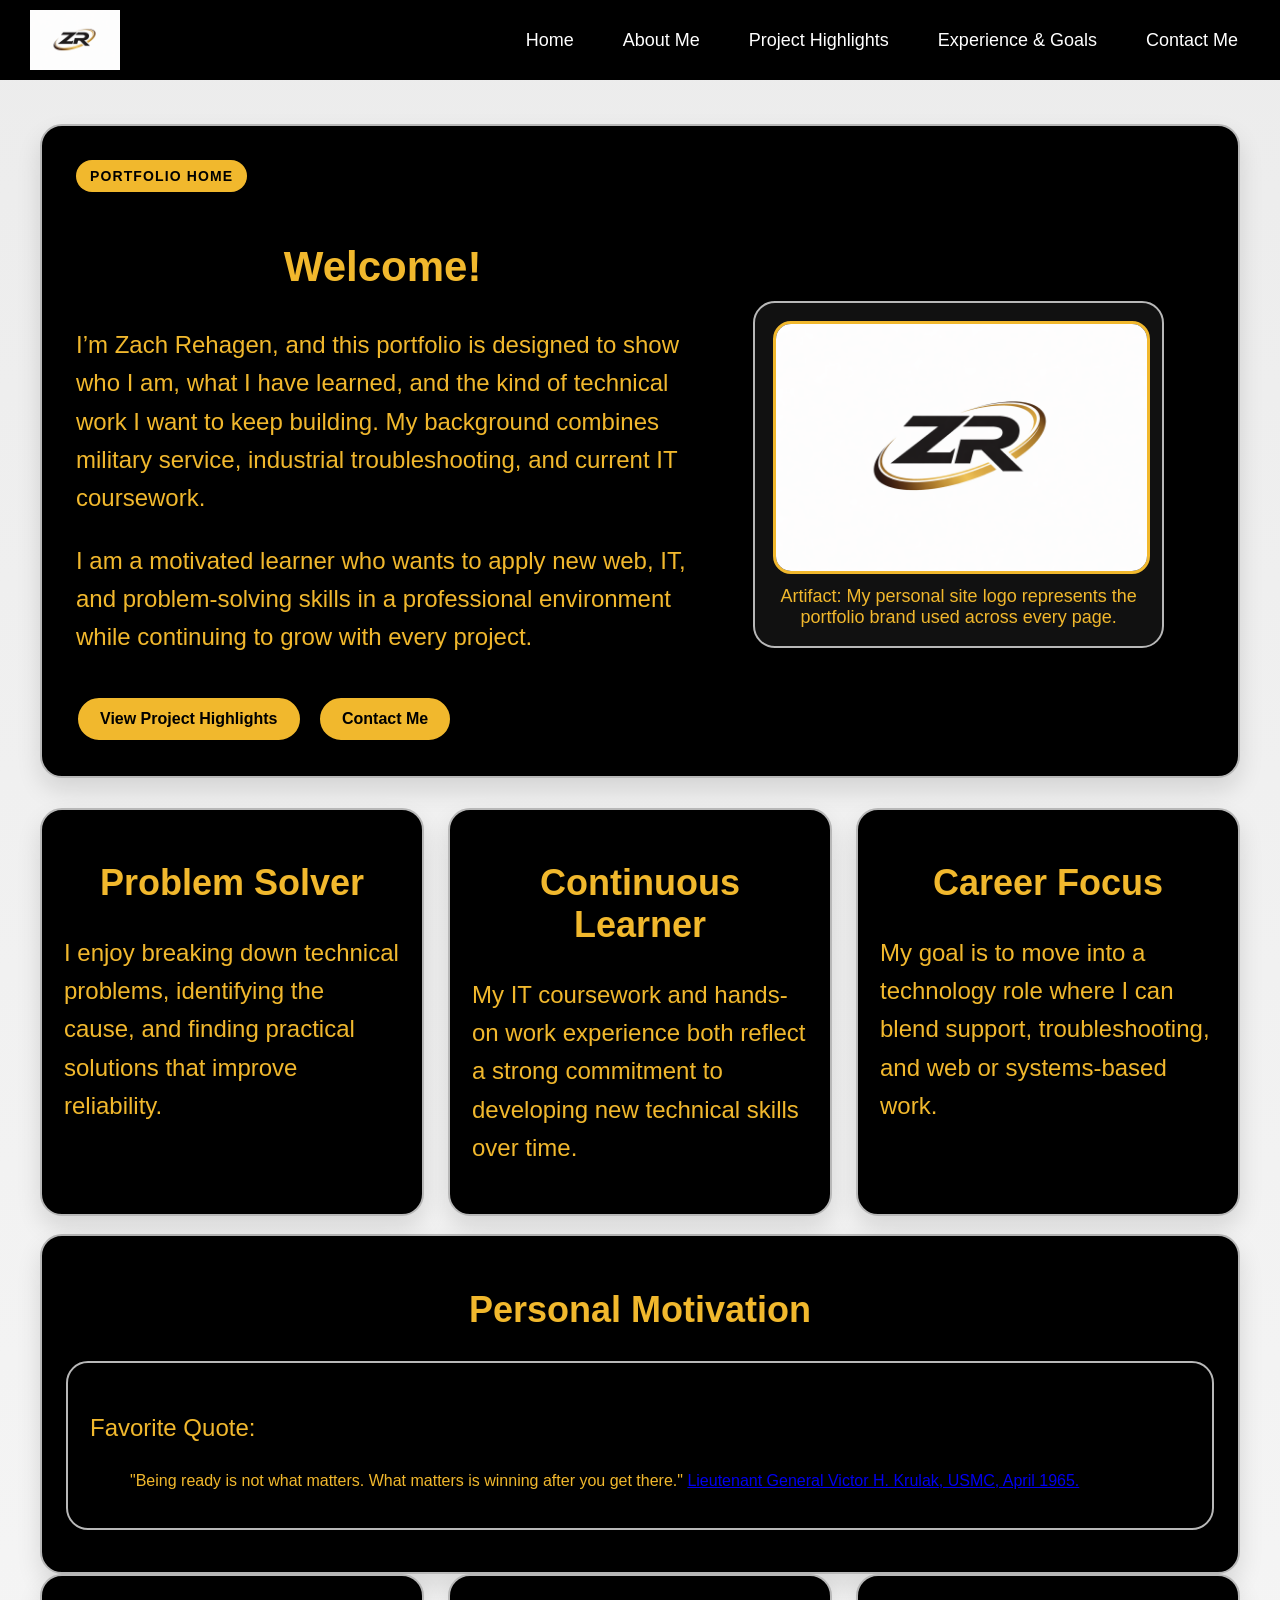
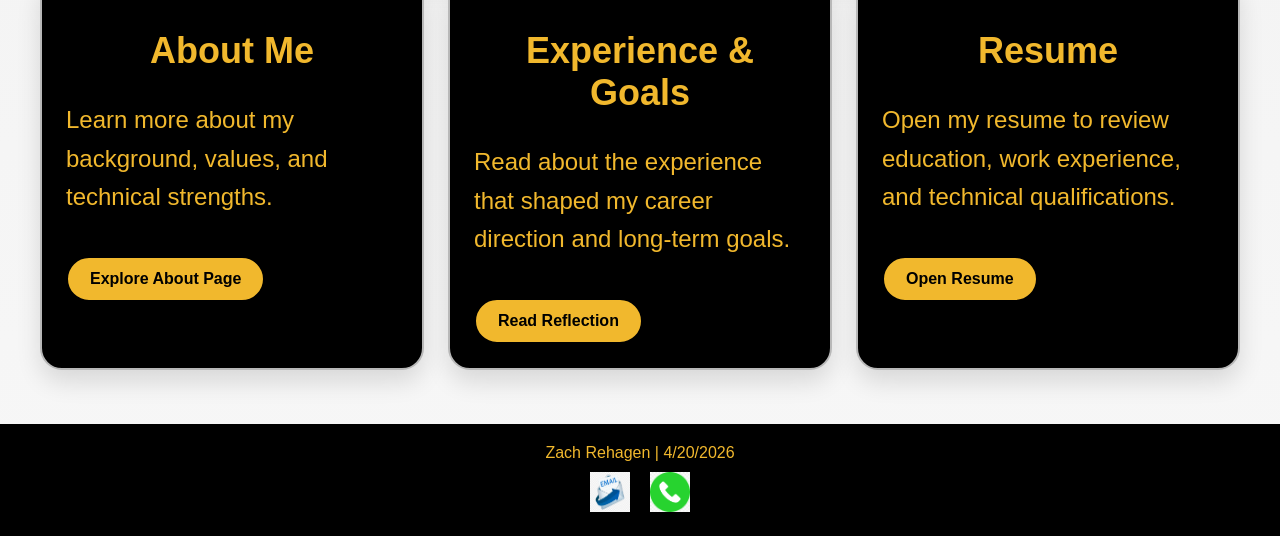
==== commit f741f3b2: "Add files via upload" ====
--- a/webdevelopment/index.html
+++ b/webdevelopment/index.html
@@ -114,11 +114,11 @@
         <footer>
             Zach Rehagen | 4/20/2026
             <div class="footer-icons">
-                <a href="mailto:youremail@example.com">
-                <img src="images/email.png" alt="Email icon" class="icon">
+                <a href="mailto:zrehagen@gmail.com">
+                <img src="email.png" alt="Email icon" class="icon">
                 </a>
-                <a href="tel:1234567890">
-                <img src="images/phone.png" alt="Phone icon" class="icon">
+                <a href="tel:5736191493">
+                <img src="phone.png" alt="Phone icon" class="icon">
                 </a>
             </div>
         </footer>
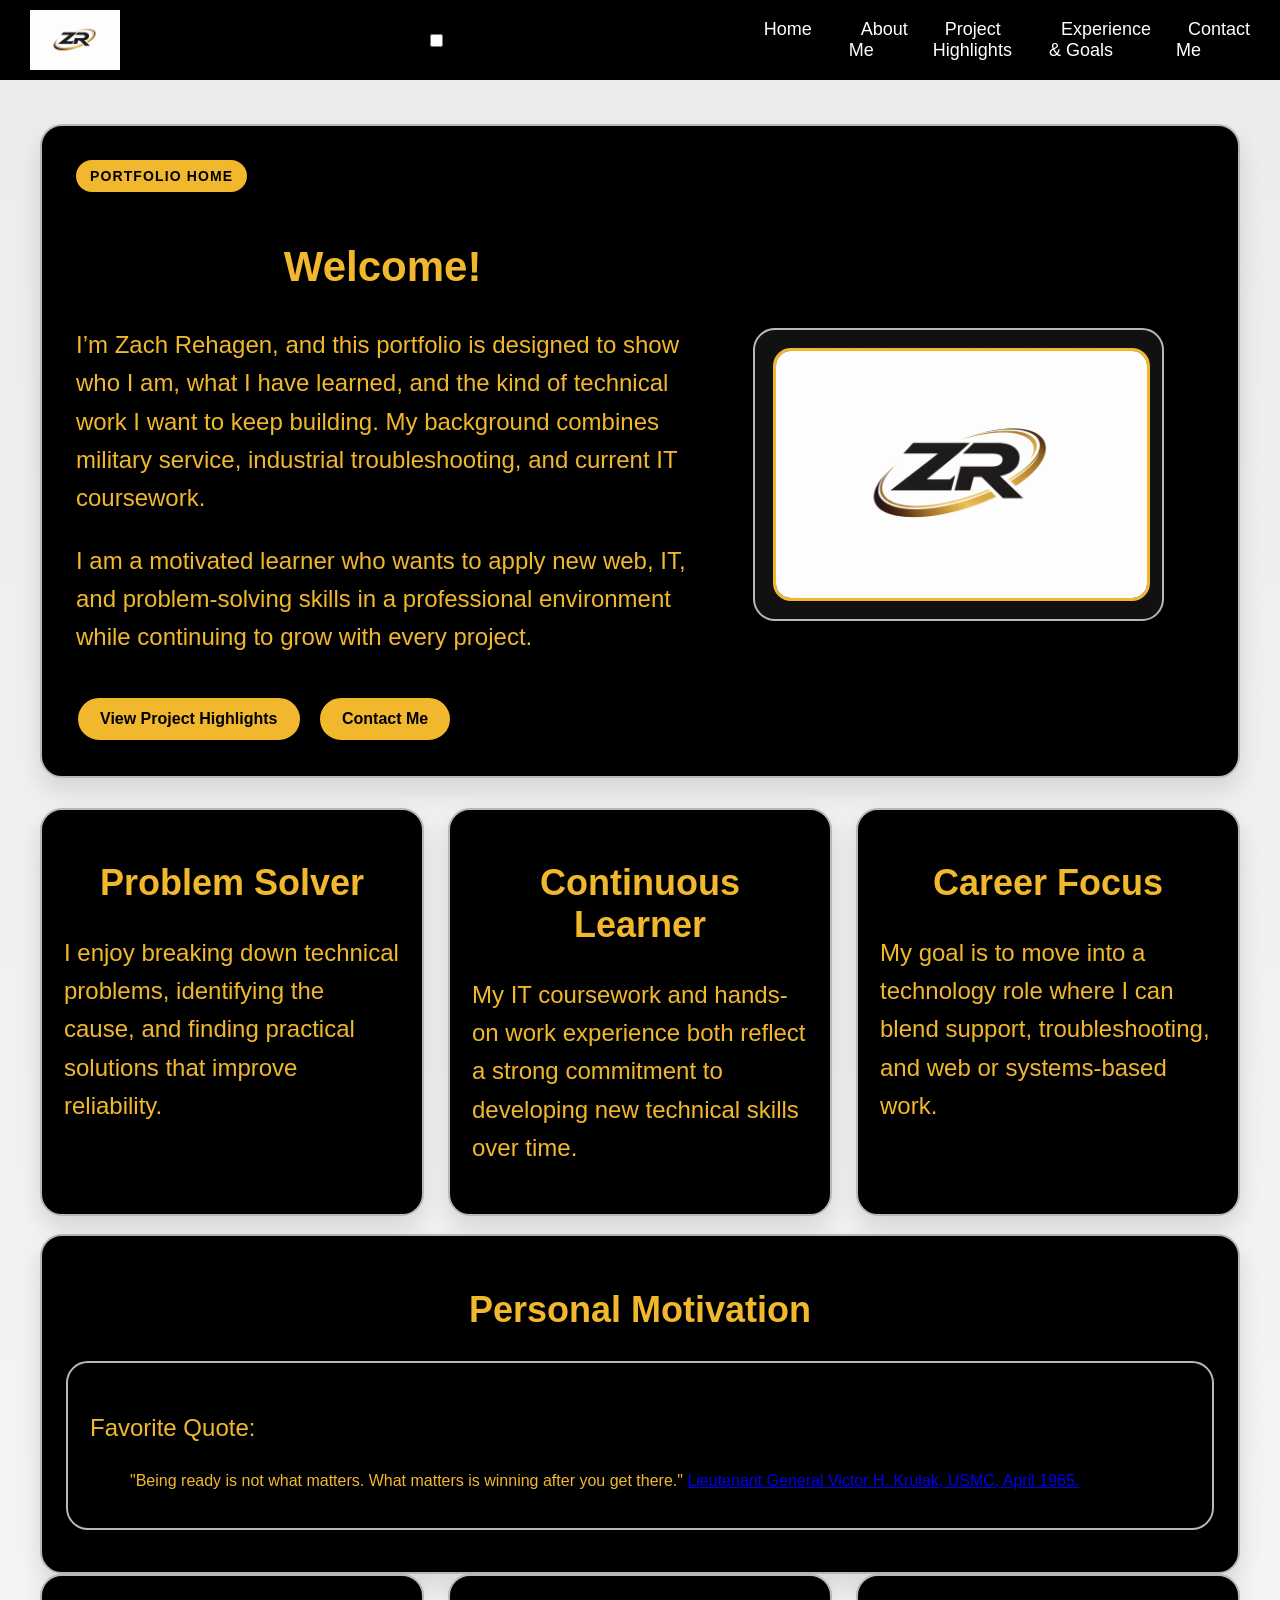
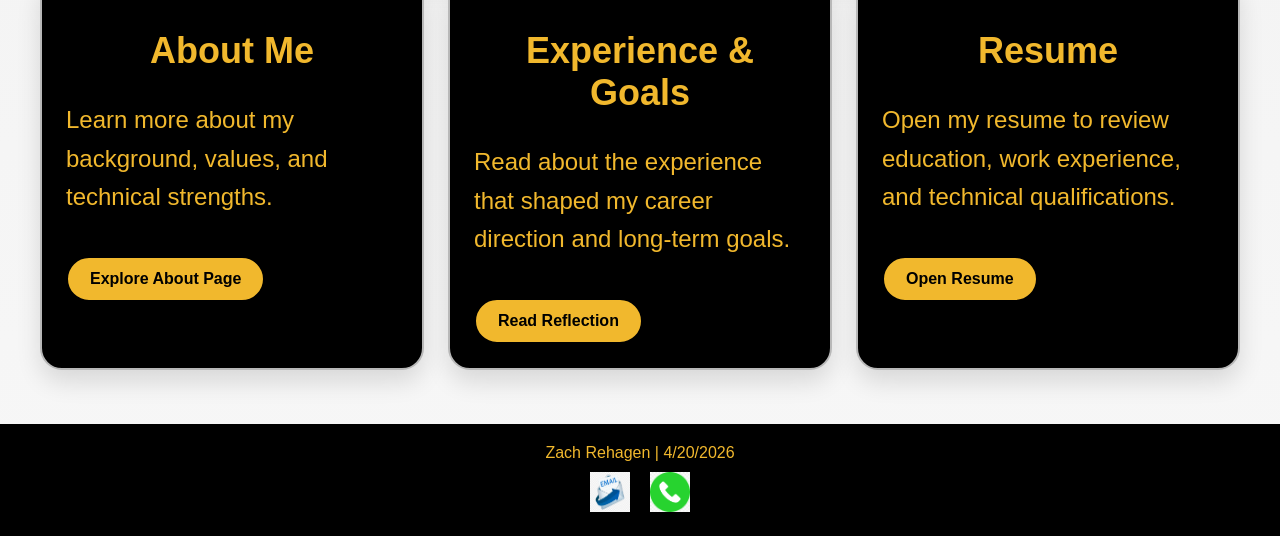
==== commit cbeb2a6a: "Add files via upload" ====
--- a/webdevelopment/index.html
+++ b/webdevelopment/index.html
@@ -17,7 +17,8 @@
         <header>
             <img src="logo.png" alt="Zach Rehagen site logo">
 
-            <button class="hamburger" onclick="toggleMenu()">&#9776;</button>
+            <input type="checkbox" id="menu-toggle" class="menu-toggle">
+            <label for="menu-toggle" class="hamburger" aria-label="Open navigation menu">&#9776;</label>
 
             <nav id="mobileNav">
                 <ul class="navbar">
@@ -51,9 +52,6 @@
                     </div>
                     <figure class="artifact-box">
                         <img src="logo.png" alt="Zach Rehagen portfolio logo"/>
-                        <figcaption>
-                            Artifact: My personal site logo represents the portfolio brand used across every page.
-                        </figcaption>
                     </figure>
                 </div>
             </section>
@@ -122,10 +120,5 @@
                 </a>
             </div>
         </footer>
-        <script>
-            function toggleMenu() {
-                document.getElementById("mobileNav").classList.toggle("show");
-            }
-        </script>
     </body>
 </html>
--- a/webdevelopment/nav.css
+++ b/webdevelopment/nav.css
@@ -49,9 +49,6 @@
 }
 
 @media screen and (max-width: 768px) {
-    header {
-        padding: 10px 15px;
-    }
 
     .hamburger {
         display: block;
@@ -68,16 +65,18 @@
         z-index: 1000;
     }
 
-    nav.show {
-        display: block;
+    .menu-toggle:checked ~ nav {
+    display: block;
     }
 
     .navbar {
+        display: flex;
         flex-direction: column;
         gap: 10px;
     }
 
     .navbar li a {
         display: block;
+        color: white;
     }
 }
